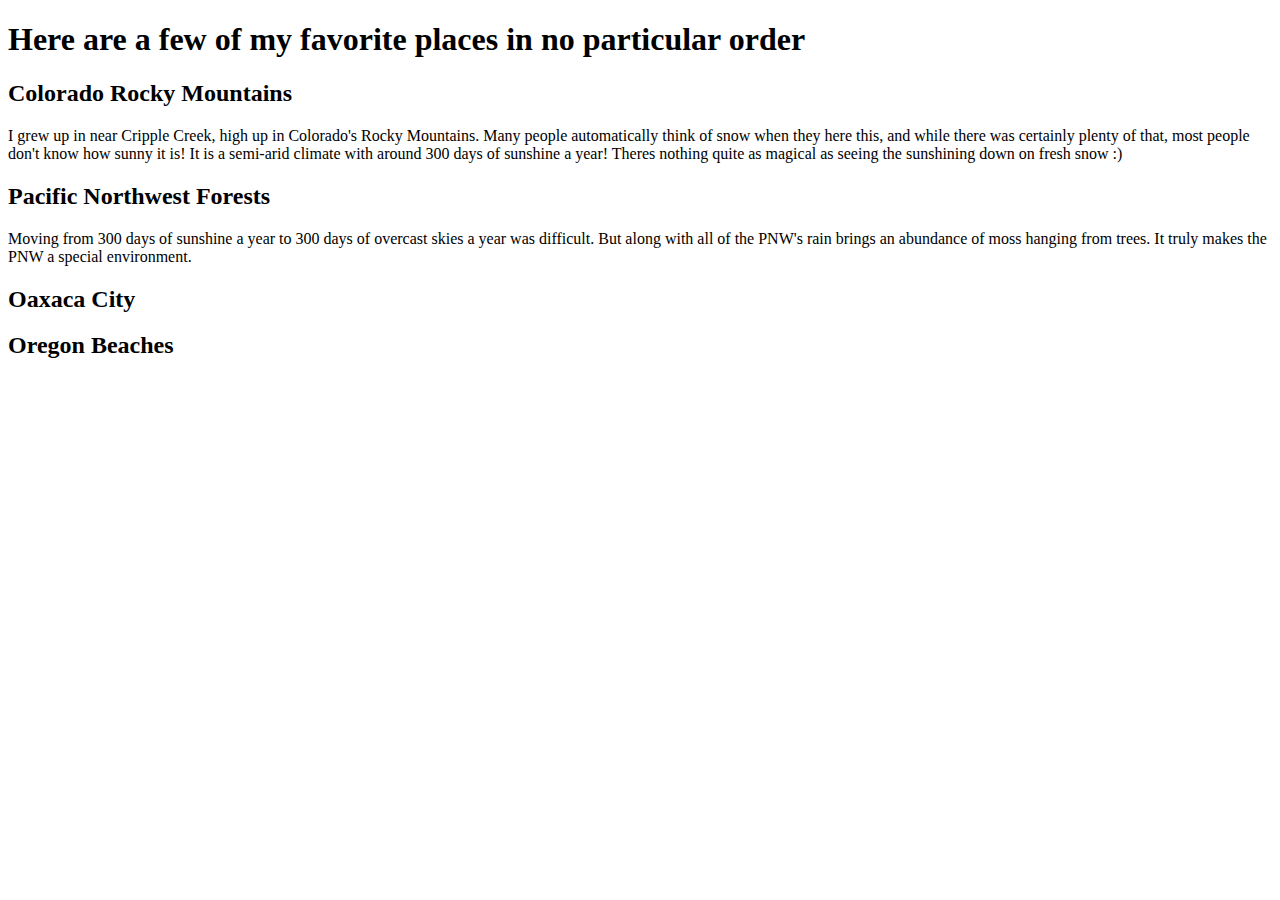
==== favorite-places.html @ dcbae588 "add favorite places HTML page" ====
<!DOCTYPE html>
<html lang="en-US">
<head>
  <link href="" rel="stylesheet" type="text/css">
  <title>Taylor's Favorite Places</title>
</head>
<body>
  <h1>Here are a few of my favorite places in no particular order</h1>
  <h2>Colorado Rocky Mountains</h2>
  <p>I grew up in near Cripple Creek, high up in Colorado's Rocky Mountains. Many people automatically think of snow when they here this, and while there was certainly plenty of that, most people don't know how sunny it is! It is a semi-arid climate with around 300 days of sunshine a year! Theres nothing quite as magical as seeing the sunshining down on fresh snow :)</p>

  <h2>Pacific Northwest Forests</h2>
  <p>Moving from 300 days of sunshine a year to 300 days of overcast skies a year was difficult. But along with all of the PNW's rain brings an abundance of moss hanging from trees. It truly makes the PNW a special environment.</p>

  <h2>Oaxaca City</h2>

  <h2>Oregon Beaches</h2>

  <p></p>
  <p></p>


</body>
</html>
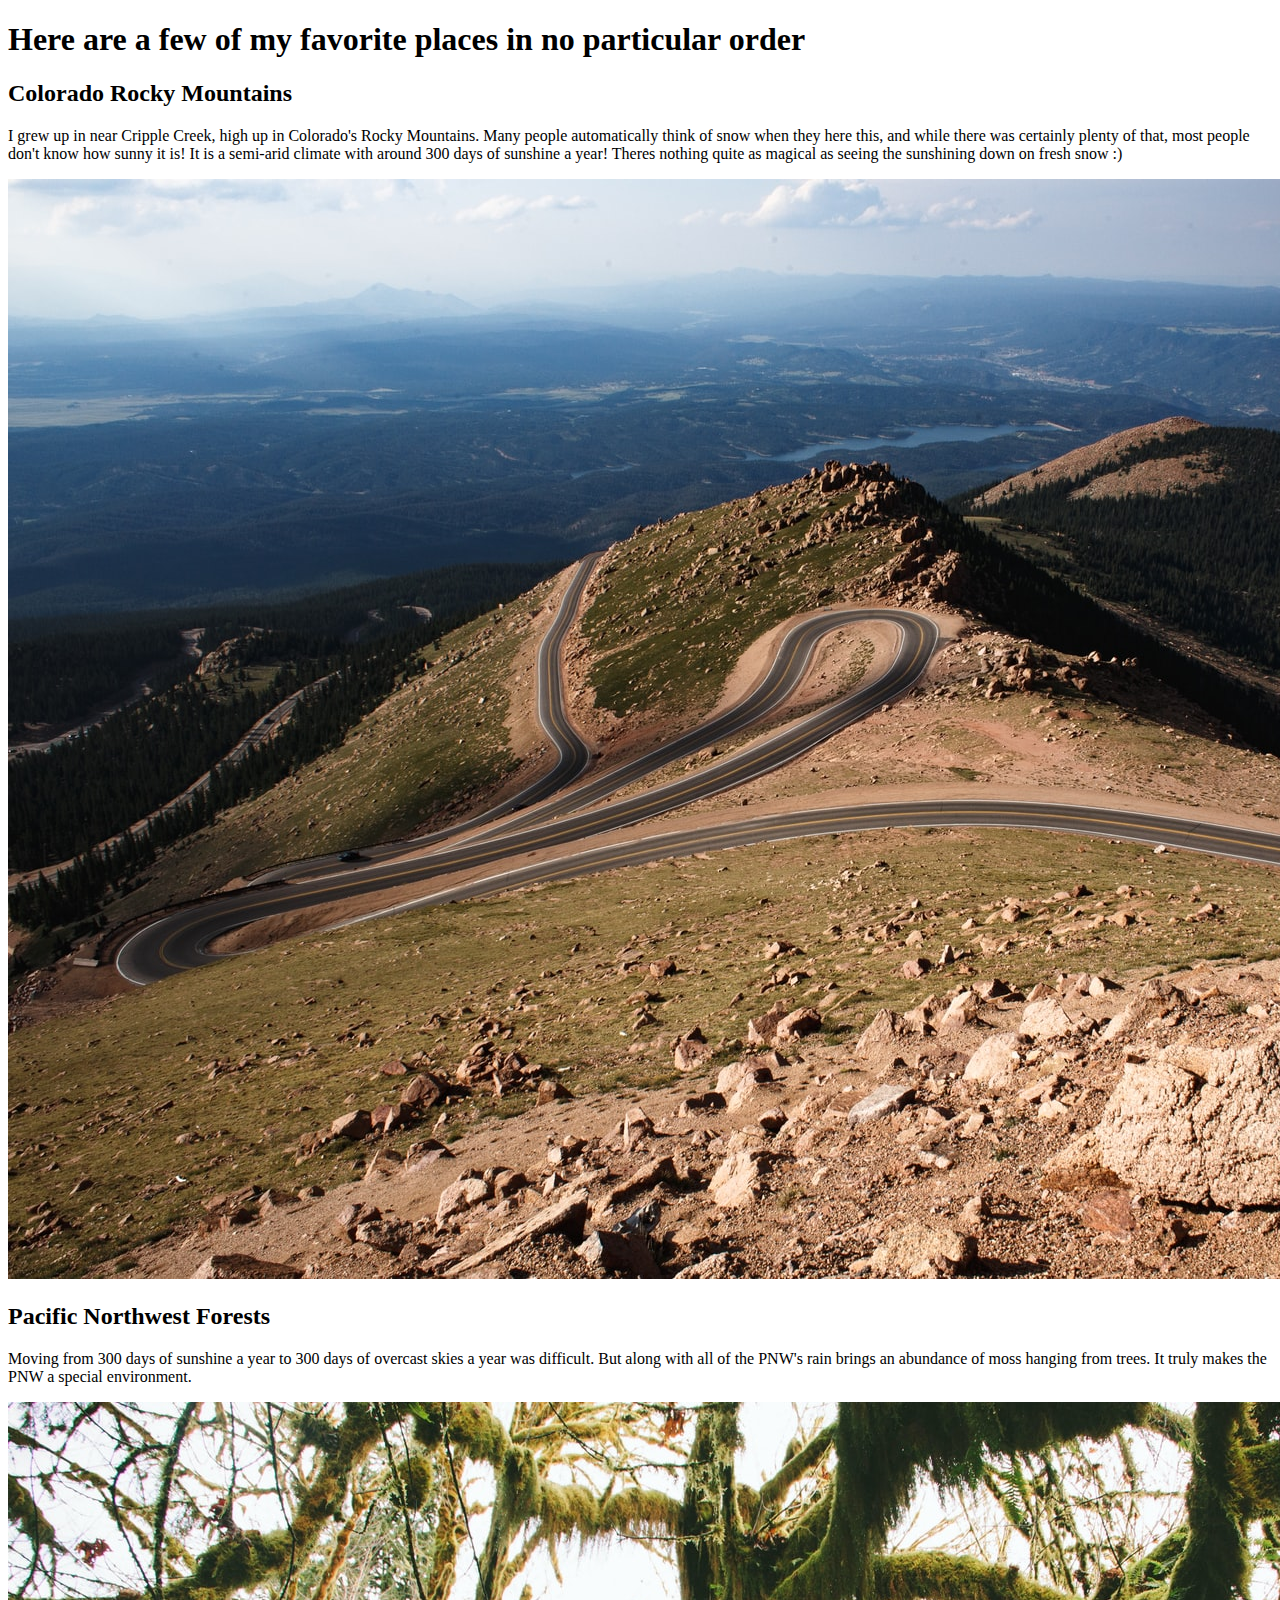
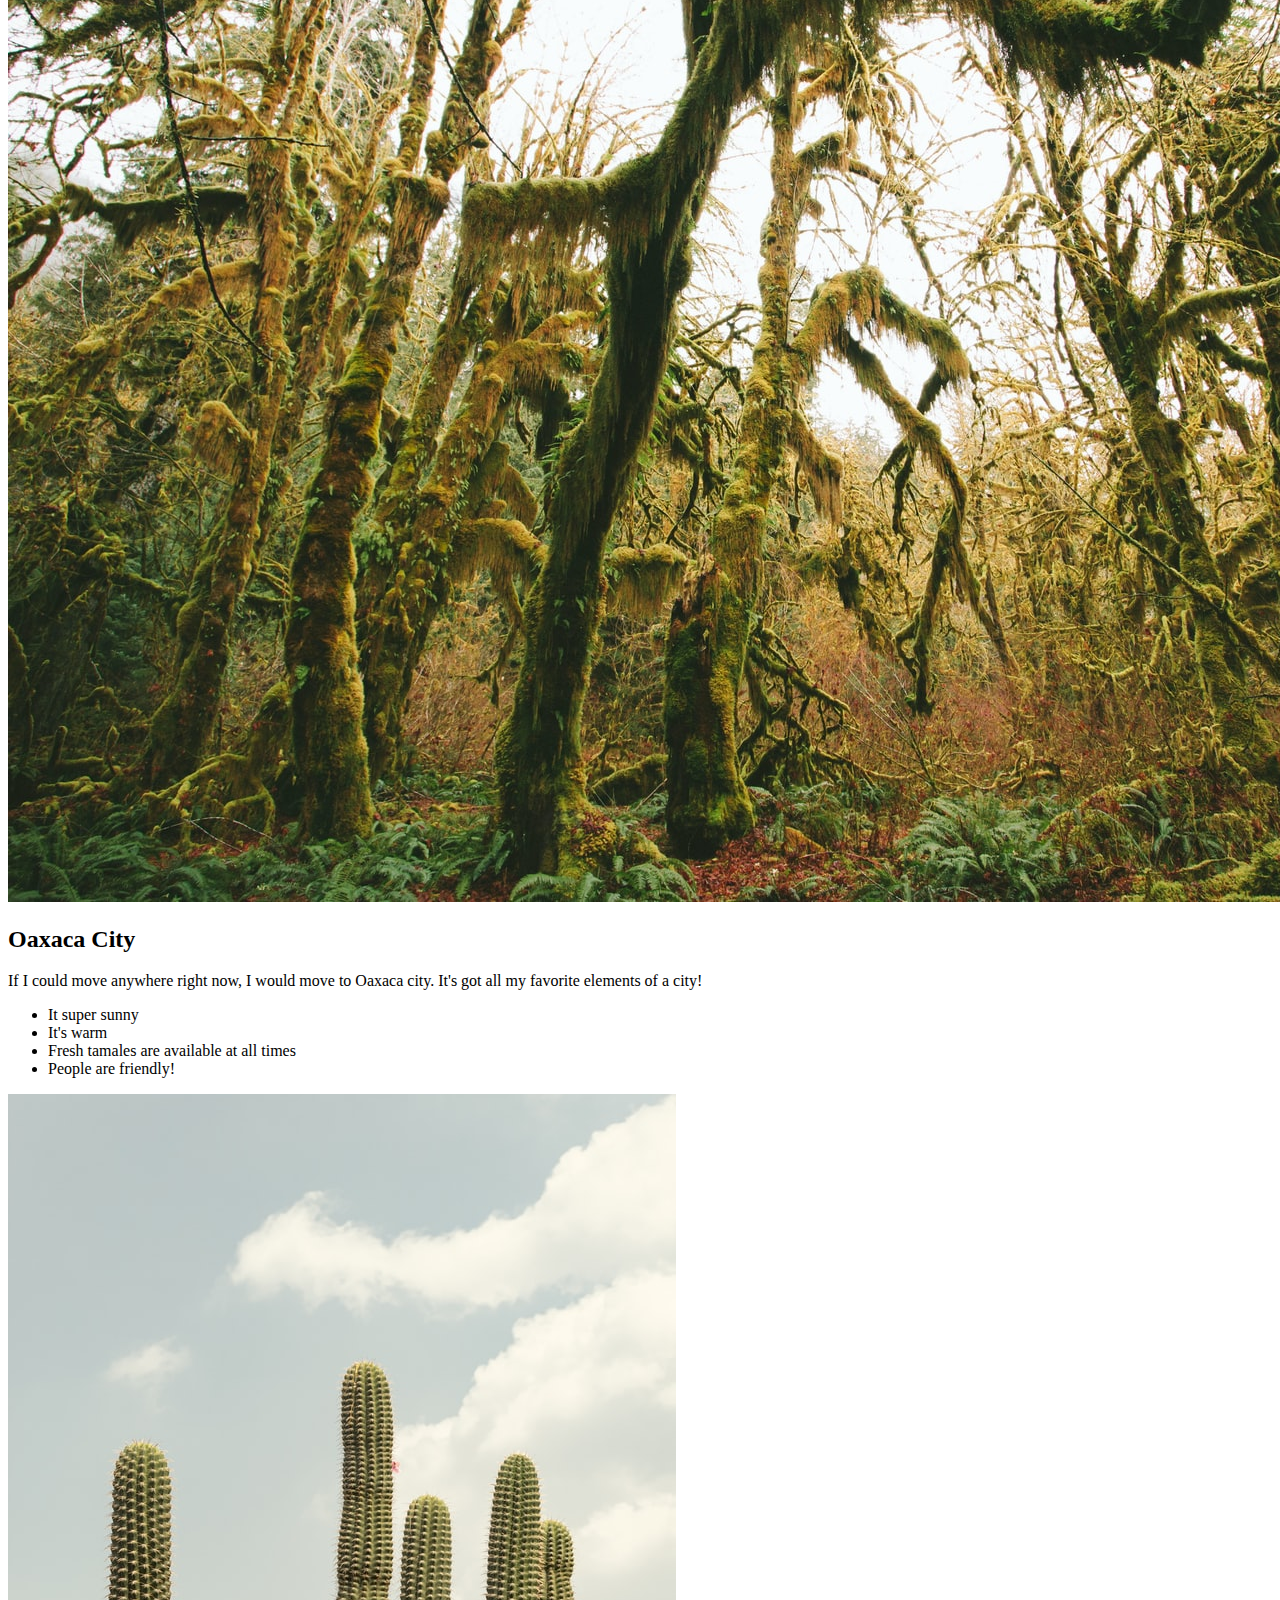
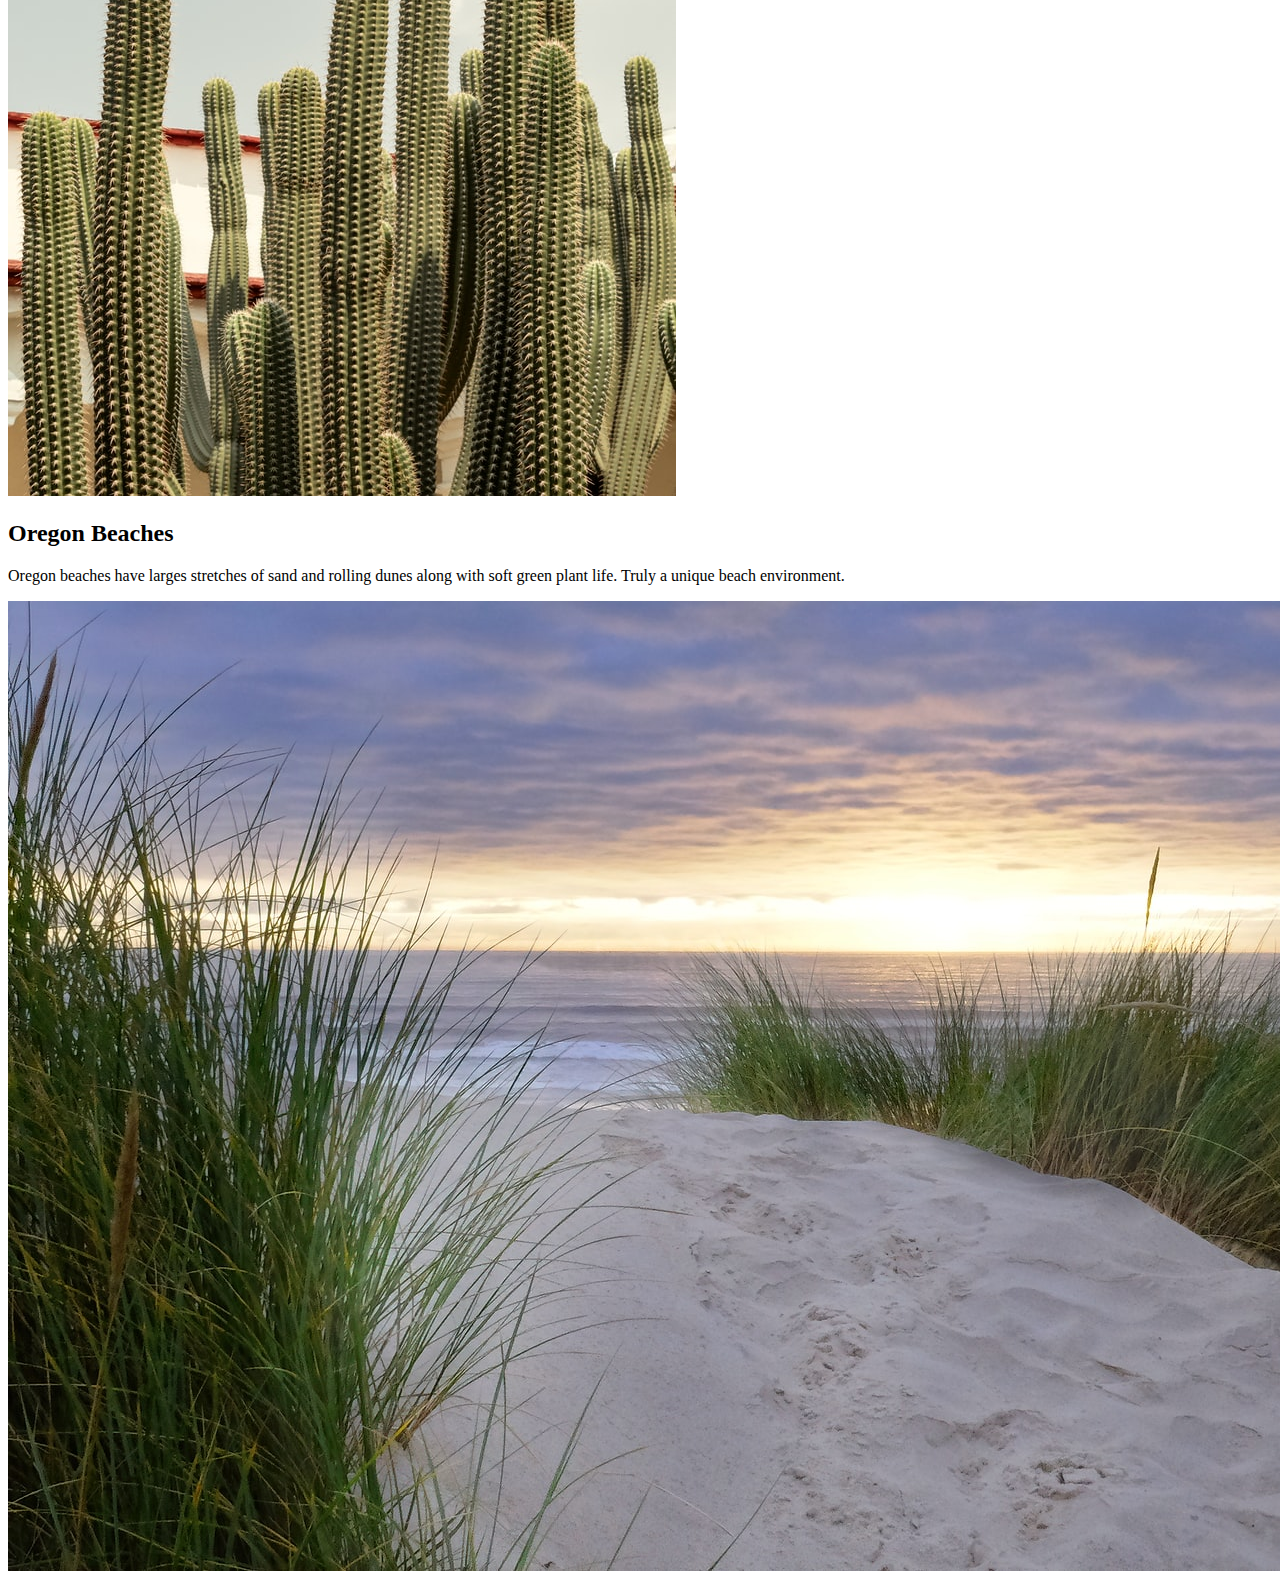
==== commit 3d820b8f: "add favorite-places html, add css style sheet for favorite-places and my-first-webpage" ====
--- a/favorite-places.html
+++ b/favorite-places.html
@@ -1,24 +1,34 @@
 <!DOCTYPE html>
 <html lang="en-US">
 <head>
-  <link href="" rel="stylesheet" type="text/css">
+  <link href="css/styles.css" rel="stylesheet" type="text/css">
   <title>Taylor's Favorite Places</title>
 </head>
 <body>
   <h1>Here are a few of my favorite places in no particular order</h1>
   <h2>Colorado Rocky Mountains</h2>
   <p>I grew up in near Cripple Creek, high up in Colorado's Rocky Mountains. Many people automatically think of snow when they here this, and while there was certainly plenty of that, most people don't know how sunny it is! It is a semi-arid climate with around 300 days of sunshine a year! Theres nothing quite as magical as seeing the sunshining down on fresh snow :)</p>
+  <img src="img/pikespeak.jpeg" alt="The view from the top of Pikes Peak">
 
   <h2>Pacific Northwest Forests</h2>
   <p>Moving from 300 days of sunshine a year to 300 days of overcast skies a year was difficult. But along with all of the PNW's rain brings an abundance of moss hanging from trees. It truly makes the PNW a special environment.</p>
+  <img src="img/hoh.jpeg" alt="moss covering tree in the Hoh Rainforest">
 
   <h2>Oaxaca City</h2>
+  <p>If I could move anywhere right now, I would move to Oaxaca city. It's got all my favorite elements of a city!</p>
+  <ul>
+    <li>It super sunny</li>
+    <li>It's warm</li>
+    <li>Fresh tamales are available at all times</li>
+    <li>People are friendly!</li>
+  </ul>
+
+  <img src="img/oaxaca.jpeg" alt="cactuses next to a building in Oaxaca">
 
   <h2>Oregon Beaches</h2>
+  <p>Oregon beaches have larges stretches of sand and rolling dunes along with soft green plant life. Truly a unique beach environment.</p>
 
-  <p></p>
-  <p></p>
-
+  <img src="img/oregon.jpeg" alt="sunset at the beach in Oregon">
 
 </body>
 </html>